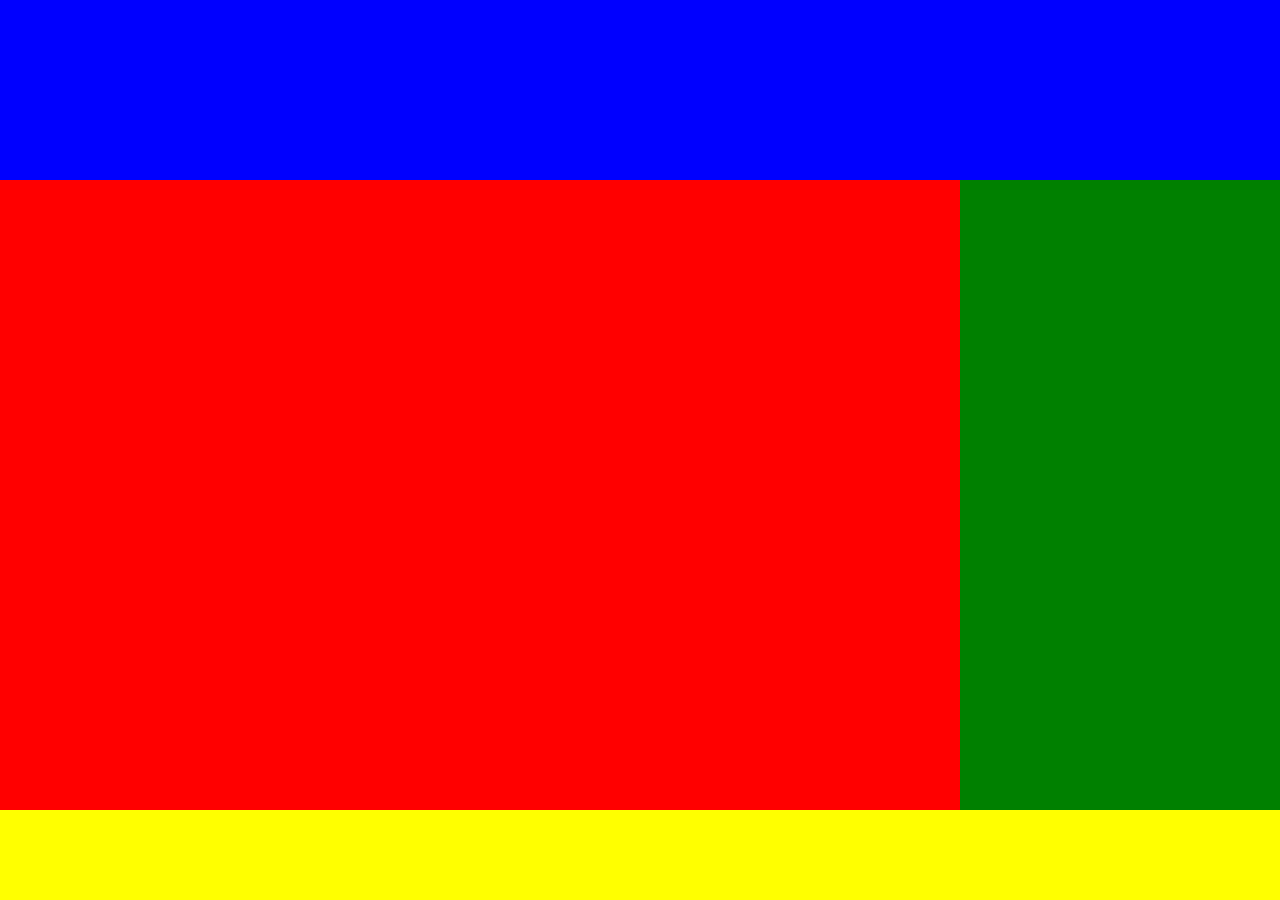
==== index.html @ 53b6549b "commit inicial" ====
<html>
	<head>
        <title>TecMundo - Descubra e aprenda tudo sobre tecnologia</title>
        <meta charset="utf-8">
        <link rel="stylesheet" type="text/css" href="estilo.css" media="screen" />
    </head>
    <body>
        <div class="container">
            <header></header>
            <main></main>
            <aside></aside>
            <footer></footer>
        </div>
    </body>
</html>
---- estilo.css ----
hmtl, body{
    margin: 0;
    padding: 0;
    box-sizing: border-box;
    background: #FFFFFF;
  }
  
  header{
    background: blue;
    grid-area: header;
  }
  
  main{
    background: red;
    grid-area: main;
  }
  
  aside{
    background: green;
    grid-area: aside;
  }
  
  footer{
    background: yellow;
    grid-area: footer;
  }
  
  .container{
    display: grid;
    grid-template-columns: 3fr 1fr;
    grid-template-rows: 20vh 70vh 10vh;
    grid-template-areas: "header header"
                         "main aside"
                         "footer footer" 
  }
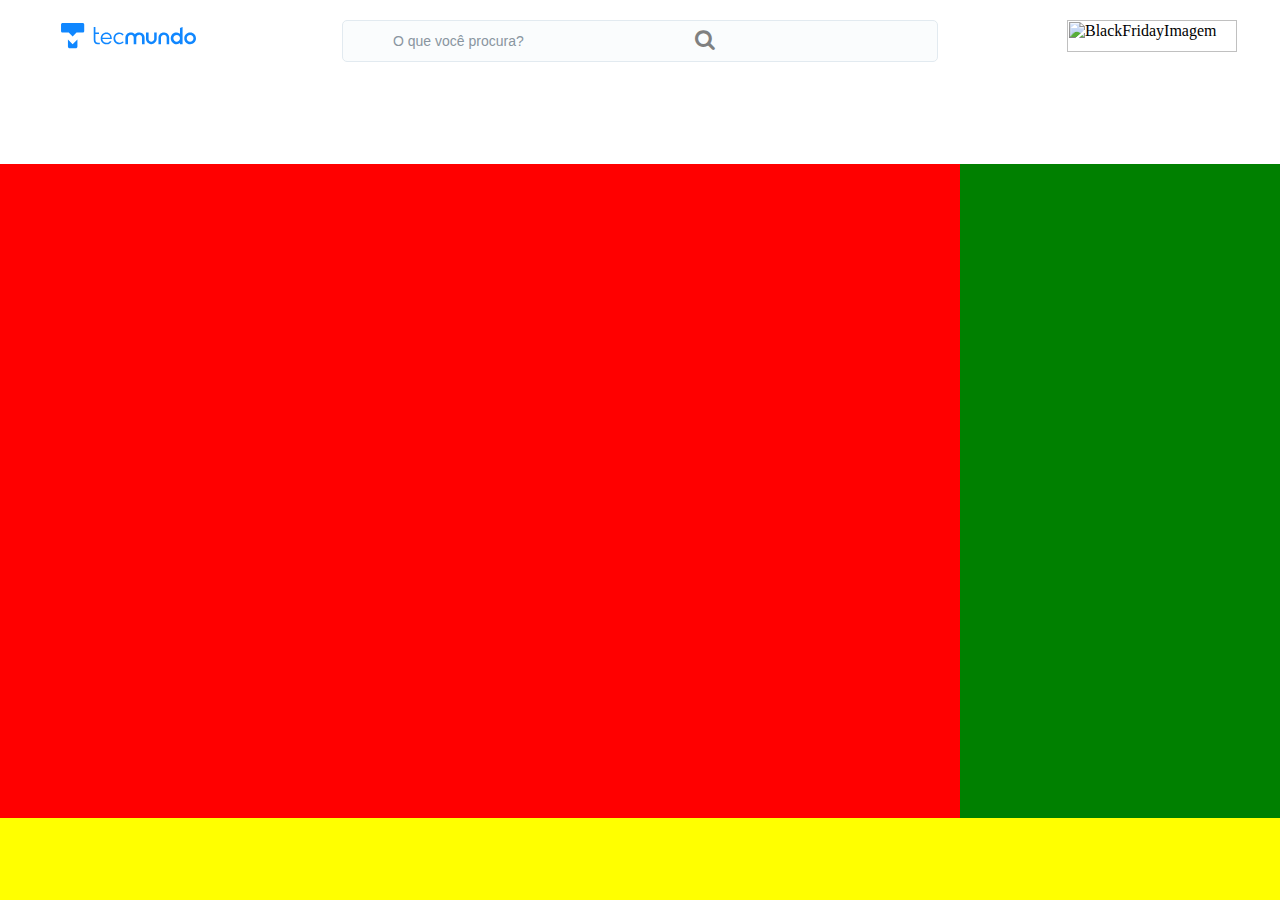
==== commit b7c6dcb2: "commit header" ====
--- a/index.html
+++ b/index.html
@@ -3,10 +3,35 @@
         <title>TecMundo - Descubra e aprenda tudo sobre tecnologia</title>
         <meta charset="utf-8">
         <link rel="stylesheet" type="text/css" href="estilo.css" media="screen" />
+        <link rel="stylesheet" href= "https://cdnjs.cloudflare.com/ajax/libs/font-awesome/4.7.0/css/font-awesome.min.css" /> 
     </head>
     <body>
         <div class="container">
-            <header></header>
+            <header class="containerHeader">
+                    <svg version="1.1" xmlns="http://www.w3.org/2000/svg" xmlns:xlink="http://www.w3.org/1999/xlink" x="0px" y="0px" viewBox="0 0 135 25.2" enable-background="new 0 0 135 25.2" width="135" height="25.2" xml:space="preserve" class="z--block" role="img" aria-label="TecMundo"><title>TecMundo</title><g><g fill="#1087FF"><path d="M119,5c0,0.7,0,5.8,0,5.8l-0.5-0.4c-1.2-0.8-2.6-1-4-0.8c-1.4,0.2-2.6,0.9-3.5,2c-1.6,2.1-1.7,5-0.2,7.2
+                        c0.7,1,1.7,1.7,2.8,2.1c0.6,0.2,1.2,0.3,1.8,0.3c1.1,0,2.2-0.3,3.1-0.9L119,20v1.2h2.6V4L119,5z M115.6,18.7c-0.3,0-0.7-0.1-1-0.2
+                        l-0.2-0.1l0,0c-0.5-0.2-0.9-0.5-1.2-0.9c-1.2-1.4-1.1-3.5,0.3-4.7s3.5-1.1,4.7,0.3s1.1,3.5-0.3,4.7
+                        C117.3,18.4,116.5,18.7,115.6,18.7L115.6,18.7z"></path><path d="M93.2,15.6c0.2,1.6-1,3-2.5,3.1c-1.6,0.2-3-1-3.1-2.5c0-0.2,0-0.4,0-0.6V9.5H85v6.1
+                        c-0.1,3,2.2,5.5,5.1,5.6s5.5-2.2,5.6-5.1c0-0.2,0-0.3,0-0.5V9.5h-2.5V15.6z"></path><path d="M129.1,9.5c-3.2,0-5.9,2.6-5.8,5.9c0,3.2,2.6,5.9,5.9,5.8c3.2,0,5.9-2.6,5.8-5.9c0,0,0,0,0,0
+                        c0-3.2-2.5-5.8-5.7-5.8C129.2,9.5,129.2,9.5,129.1,9.5z M129.1,18.7c-1.9,0-3.4-1.5-3.3-3.4c0-1.8,1.5-3.3,3.4-3.3
+                        s3.3,1.5,3.3,3.4C132.4,17.2,131,18.7,129.1,18.7z"></path><path d="M78,9.5c-1.6,0-3.1,0.6-4.1,1.8c-1-1.2-2.5-1.9-4.1-1.8c-2.9-0.1-5.3,2.2-5.4,5.1c0,0.2,0,0.3,0,0.5v6.1
+                        H67v-6.1c-0.2-1.6,0.9-3,2.5-3.2c1.6-0.2,3,0.9,3.2,2.5c0,0.2,0,0.5,0,0.7v6.1h2.6v-6.1c-0.2-1.6,0.9-3,2.5-3.2
+                        c1.6-0.2,3,0.9,3.2,2.5c0,0.2,0,0.5,0,0.7v6.1h2.6v-6.1c0.2-2.9-2-5.4-4.9-5.6C78.4,9.5,78.2,9.5,78,9.5z"></path><path d="M34.4,16.7V11H38V9.5h-3.6V4h-1.7v12.7c0,3,1.3,4.5,4,4.5h2.1v-1.5H37C35.2,19.7,34.4,18.8,34.4,16.7z"></path><path d="M45.5,9.5c-3.1-0.1-5.7,2.4-5.8,5.6c0,0.1,0,0.2,0,0.3c-0.1,3.1,2.3,5.8,5.5,5.9c0.1,0,0.2,0,0.3,0
+                        c2.2,0.2,4.2-1.1,5-3.1h-1.8c-0.7,1.1-1.9,1.7-3.2,1.6c-2.1,0.1-4-1.5-4.2-3.7h9.5c0-0.2,0-0.5,0-0.7C50.8,11.9,48.6,9.5,45.5,9.5
+                        z M41.3,14.7c0.2-2.1,1.9-3.7,4.1-3.7c2.1,0,3.8,1.6,3.8,3.7c0,0,0,0.1,0,0.1L41.3,14.7z"></path><path d="M58.3,19.7c-2.3,0-4.1-1.8-4.1-4.1c0-0.1,0-0.2,0-0.3c-0.1-2.2,1.6-4.2,3.8-4.3c0.1,0,0.2,0,0.3,0
+                        c1.2,0,2.3,0.5,3,1.4l1.4-0.7c-1-1.4-2.7-2.2-4.4-2.2c-3.1-0.1-5.7,2.4-5.8,5.6c0,0.1,0,0.2,0,0.3c-0.1,3.1,2.4,5.8,5.5,5.9
+                        c0.1,0,0.2,0,0.3,0c1.8,0.1,3.4-0.8,4.5-2.2l-1.4-0.7C60.6,19.2,59.5,19.7,58.3,19.7z"></path><path d="M102.9,9.5c-2.9-0.1-5.3,2.2-5.4,5.1c0,0.2,0,0.3,0,0.5v6.1h2.5v-6.1c-0.2-1.6,0.9-3,2.5-3.2
+                        c1.6-0.2,3,0.9,3.2,2.5c0,0.2,0,0.5,0,0.7v6.1h2.5v-6.1c0.2-2.9-2-5.4-4.9-5.6C103.2,9.5,103,9.5,102.9,9.5z"></path><path d="M6.9,16.4v7c0,1,0.8,1.8,1.8,1.8c0,0,0,0,0,0h5.9c1,0,1.8-0.8,1.8-1.8v-7l-4.8,4.8L6.9,16.4z"></path><path d="M21.6,0h-20C0.7,0,0,0.7,0,1.6v6.3c0,0.9,0.7,1.6,1.6,1.6c0,0,0,0,0,0h6.1l3.9,3.9l3.9-3.9h6.1
+                        c0.9,0,1.6-0.7,1.6-1.6c0,0,0,0,0,0V1.6C23.2,0.7,22.5,0,21.6,0C21.6,0,21.6,0,21.6,0z"></path></g></g>
+                    </svg>
+                    <div class="divInput">
+                        <i class="fa fa-search fa-lg iconePesquisa"></i>
+                        <input type="text" name="pesquisa" placeholder="O que você procura?" class="inputPesquisa" />
+                    </div>
+                    
+
+                    <img src="img/blackfriday.png" alt="BlackFridayImagem" class="blackFridayImagem" />
+            </header>
             <main></main>
             <aside></aside>
             <footer></footer>
--- a/estilo.css
+++ b/estilo.css
@@ -1,35 +1,96 @@
 hmtl, body{
-    margin: 0;
-    padding: 0;
-    box-sizing: border-box;
-    background: #FFFFFF;
-  }
+  margin: 0;
+  padding: 0;
+  box-sizing: border-box;
+  background: #FFFFFF;
+  width: 100%;
+  height: 100%;
+}
+
+.container{
+  display: grid;
+  width: 100vw;
+  height: 100vh;
+  grid-template-columns: 3fr 1fr;
+  grid-template-rows: 2fr 8fr 1fr;
+  grid-template-areas: "header header"
+                       "main aside"
+                       "footer footer" 
+}
   
-  header{
-    background: blue;
-    grid-area: header;
-  }
+header{
+  background: #FFFFFF;
+  display: grid;
+  width: 100%;
+  height: 100%;
+  grid-area: header;
+}
+
+.containerHeader{
+  display: grid;
+  width: 100%;
+  height: 100px;
+  grid-template-columns: 1fr 3fr 1fr;
+  grid-template-rows: 2fr 1fr;
+  justify-items: center;
+  align-items: center;
+}
+
+.divInput i{
+  position: absolute;
+}
+
+.divInput{
+  width: 100%; 
+  margin-bottom: 10px;
+  display: grid;
+  grid-template-columns: 1fr;
+  grid-template-rows: 1fr;
+  justify-items: center;
+}
+
+.iconePesquisa{
+  color: #7F8080;
+  padding-left: 130px;
+  padding-top: 32px;
+  min-width: 10px;
+}
+
+.inputPesquisa{
+  width: 596px;
+  height: 42px;
+  padding-left: 50px;
+  margin-top: 20px;
+  border-style: solid;
+  border-radius: 5px;
+  font-size: 14px;
+  color: #575757;
+  background-color: #FAFCFD;
+  border-color: #E2EAF0;
+  border-width: thin;
+}
+
+::placeholder {
+  color: #8995a0;
+}
+
+.blackFridayImagem{
+  width: 170px;
+  height: 32px;
+}
+
+main{
+  background: red;
+  grid-area: main;
+}
   
-  main{
-    background: red;
-    grid-area: main;
-  }
+aside{
+  background: green;
+  grid-area: aside;
+}
   
-  aside{
-    background: green;
-    grid-area: aside;
-  }
+footer{
+  background: yellow;
+  grid-area: footer;
+}
   
-  footer{
-    background: yellow;
-    grid-area: footer;
-  }
-  
-  .container{
-    display: grid;
-    grid-template-columns: 3fr 1fr;
-    grid-template-rows: 20vh 70vh 10vh;
-    grid-template-areas: "header header"
-                         "main aside"
-                         "footer footer" 
-  }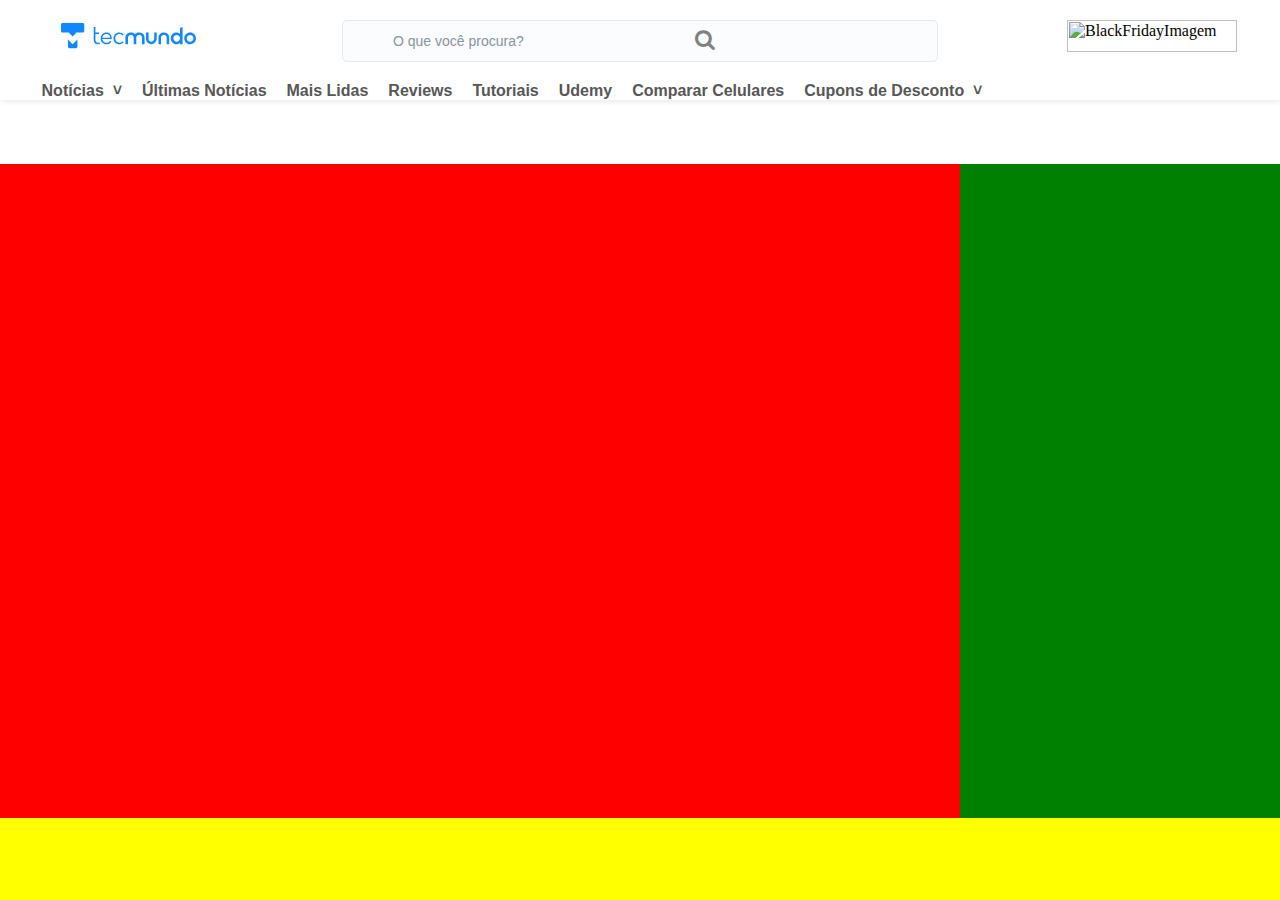
==== commit fd87f697: "Commit com os prints de tela" ====
--- a/index.html
+++ b/index.html
@@ -24,13 +24,26 @@
                         c1.6-0.2,3,0.9,3.2,2.5c0,0.2,0,0.5,0,0.7v6.1h2.5v-6.1c0.2-2.9-2-5.4-4.9-5.6C103.2,9.5,103,9.5,102.9,9.5z"></path><path d="M6.9,16.4v7c0,1,0.8,1.8,1.8,1.8c0,0,0,0,0,0h5.9c1,0,1.8-0.8,1.8-1.8v-7l-4.8,4.8L6.9,16.4z"></path><path d="M21.6,0h-20C0.7,0,0,0.7,0,1.6v6.3c0,0.9,0.7,1.6,1.6,1.6c0,0,0,0,0,0h6.1l3.9,3.9l3.9-3.9h6.1
                         c0.9,0,1.6-0.7,1.6-1.6c0,0,0,0,0,0V1.6C23.2,0.7,22.5,0,21.6,0C21.6,0,21.6,0,21.6,0z"></path></g></g>
                     </svg>
+                    
                     <div class="divInput">
                         <i class="fa fa-search fa-lg iconePesquisa"></i>
                         <input type="text" name="pesquisa" placeholder="O que você procura?" class="inputPesquisa" />
                     </div>
                     
+                    <img src="img/blackfriday.png" alt="BlackFridayImagem" class="blackFridayImagem" />
 
-                    <img src="img/blackfriday.png" alt="BlackFridayImagem" class="blackFridayImagem" />
+                    <div class="menu">
+                            <ul>
+                                    <li>Notícias  ˅</li>
+                                    <li>Últimas Notícias</li>
+                                    <li>Mais Lidas</li>
+                                    <li>Reviews</li>
+                                    <li>Tutoriais</li>
+                                    <li>Udemy</li>
+                                    <li>Comparar Celulares</li>
+                                    <li>Cupons de Desconto  ˅</li>
+                                </ul>
+                    </div>
             </header>
             <main></main>
             <aside></aside>
--- a/estilo.css
+++ b/estilo.css
@@ -32,8 +32,10 @@
   height: 100px;
   grid-template-columns: 1fr 3fr 1fr;
   grid-template-rows: 2fr 1fr;
+
   justify-items: center;
   align-items: center;
+  box-shadow: 1px 2px 5px #EBEBEB;
 }
 
 .divInput i{
@@ -79,6 +81,37 @@
   height: 32px;
 }
 
+.menu{
+  grid-column-start: 1;
+  grid-column-end: 3;
+}
+
+ul {
+  list-style-type: none;
+  margin: 0;
+  padding: 0;
+  overflow: hidden;
+}
+
+li {
+  float: left;
+  padding: 10px;
+  font-family: Arial;
+  font-weight: bold;
+  color: #575757;
+}
+
+li a {
+  display: block;
+  color: white;
+  text-align: center;
+  text-decoration: none;
+}
+
+li a:hover {
+  background-color: #111111;
+}
+
 main{
   background: red;
   grid-area: main;
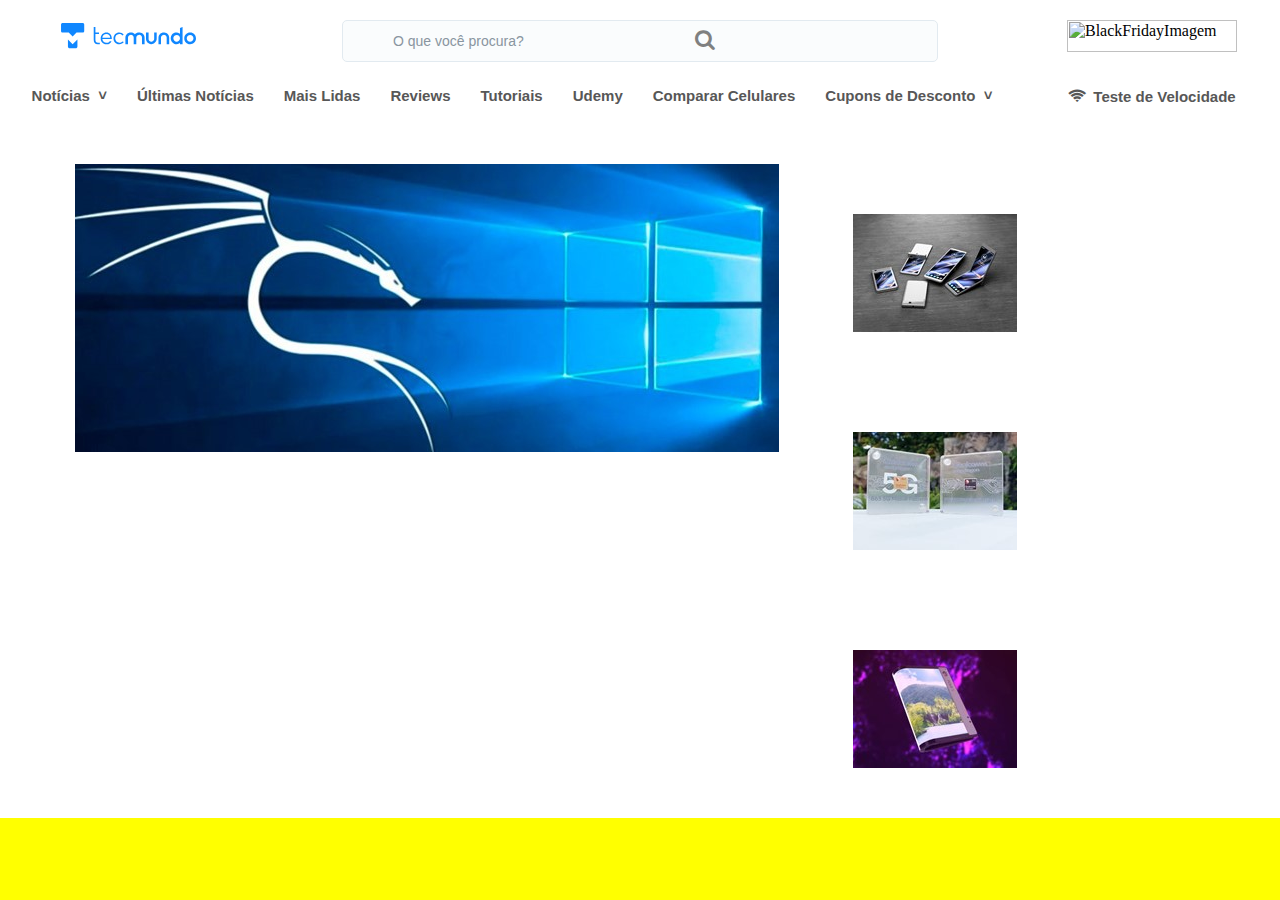
==== commit fefe86e9: "Commit final do dia 5-12-2019" ====
--- a/index.html
+++ b/index.html
@@ -1,14 +1,17 @@
 <html>
-	<head>
-        <title>TecMundo - Descubra e aprenda tudo sobre tecnologia</title>
-        <meta charset="utf-8">
-        <link rel="stylesheet" type="text/css" href="estilo.css" media="screen" />
-        <link rel="stylesheet" href= "https://cdnjs.cloudflare.com/ajax/libs/font-awesome/4.7.0/css/font-awesome.min.css" /> 
-    </head>
-    <body>
-        <div class="container">
-            <header class="containerHeader">
-                    <svg version="1.1" xmlns="http://www.w3.org/2000/svg" xmlns:xlink="http://www.w3.org/1999/xlink" x="0px" y="0px" viewBox="0 0 135 25.2" enable-background="new 0 0 135 25.2" width="135" height="25.2" xml:space="preserve" class="z--block" role="img" aria-label="TecMundo"><title>TecMundo</title><g><g fill="#1087FF"><path d="M119,5c0,0.7,0,5.8,0,5.8l-0.5-0.4c-1.2-0.8-2.6-1-4-0.8c-1.4,0.2-2.6,0.9-3.5,2c-1.6,2.1-1.7,5-0.2,7.2
+
+<head>
+    <title>TecMundo - Descubra e aprenda tudo sobre tecnologia</title>
+    <meta charset="utf-8">
+    <link rel="stylesheet" type="text/css" href="estilo.css" media="screen" />
+    <link rel="stylesheet" href="https://cdnjs.cloudflare.com/ajax/libs/font-awesome/4.7.0/css/font-awesome.min.css" />
+</head>
+
+<body>
+    <div class="container">
+        <header class="containerHeader">
+            <a href="index.html">
+                <svg version="1.1" xmlns="http://www.w3.org/2000/svg" xmlns:xlink="http://www.w3.org/1999/xlink" x="0px" y="0px" viewBox="0 0 135 25.2" enable-background="new 0 0 135 25.2" width="135" height="25.2" xml:space="preserve" class="z--block" role="img" aria-label="TecMundo"><title>TecMundo</title><g><g fill="#1087FF"><path d="M119,5c0,0.7,0,5.8,0,5.8l-0.5-0.4c-1.2-0.8-2.6-1-4-0.8c-1.4,0.2-2.6,0.9-3.5,2c-1.6,2.1-1.7,5-0.2,7.2
                         c0.7,1,1.7,1.7,2.8,2.1c0.6,0.2,1.2,0.3,1.8,0.3c1.1,0,2.2-0.3,3.1-0.9L119,20v1.2h2.6V4L119,5z M115.6,18.7c-0.3,0-0.7-0.1-1-0.2
                         l-0.2-0.1l0,0c-0.5-0.2-0.9-0.5-1.2-0.9c-1.2-1.4-1.1-3.5,0.3-4.7s3.5-1.1,4.7,0.3s1.1,3.5-0.3,4.7
                         C117.3,18.4,116.5,18.7,115.6,18.7L115.6,18.7z"></path><path d="M93.2,15.6c0.2,1.6-1,3-2.5,3.1c-1.6,0.2-3-1-3.1-2.5c0-0.2,0-0.4,0-0.6V9.5H85v6.1
@@ -23,31 +26,47 @@
                         c0.1,0,0.2,0,0.3,0c1.8,0.1,3.4-0.8,4.5-2.2l-1.4-0.7C60.6,19.2,59.5,19.7,58.3,19.7z"></path><path d="M102.9,9.5c-2.9-0.1-5.3,2.2-5.4,5.1c0,0.2,0,0.3,0,0.5v6.1h2.5v-6.1c-0.2-1.6,0.9-3,2.5-3.2
                         c1.6-0.2,3,0.9,3.2,2.5c0,0.2,0,0.5,0,0.7v6.1h2.5v-6.1c0.2-2.9-2-5.4-4.9-5.6C103.2,9.5,103,9.5,102.9,9.5z"></path><path d="M6.9,16.4v7c0,1,0.8,1.8,1.8,1.8c0,0,0,0,0,0h5.9c1,0,1.8-0.8,1.8-1.8v-7l-4.8,4.8L6.9,16.4z"></path><path d="M21.6,0h-20C0.7,0,0,0.7,0,1.6v6.3c0,0.9,0.7,1.6,1.6,1.6c0,0,0,0,0,0h6.1l3.9,3.9l3.9-3.9h6.1
                         c0.9,0,1.6-0.7,1.6-1.6c0,0,0,0,0,0V1.6C23.2,0.7,22.5,0,21.6,0C21.6,0,21.6,0,21.6,0z"></path></g></g>
-                    </svg>
-                    
-                    <div class="divInput">
-                        <i class="fa fa-search fa-lg iconePesquisa"></i>
-                        <input type="text" name="pesquisa" placeholder="O que você procura?" class="inputPesquisa" />
-                    </div>
-                    
-                    <img src="img/blackfriday.png" alt="BlackFridayImagem" class="blackFridayImagem" />
+                        </svg>
+            </a>
 
-                    <div class="menu">
-                            <ul>
-                                    <li>Notícias  ˅</li>
-                                    <li>Últimas Notícias</li>
-                                    <li>Mais Lidas</li>
-                                    <li>Reviews</li>
-                                    <li>Tutoriais</li>
-                                    <li>Udemy</li>
-                                    <li>Comparar Celulares</li>
-                                    <li>Cupons de Desconto  ˅</li>
-                                </ul>
-                    </div>
-            </header>
-            <main></main>
-            <aside></aside>
-            <footer></footer>
-        </div>
-    </body>
+            <div class="divInput">
+                <i class="fa fa-search fa-lg iconePesquisa"></i>
+                <input type="text" name="pesquisa" placeholder="O que você procura?" class="inputPesquisa" />
+            </div>
+
+            <img src="img/blackfriday.png" alt="BlackFridayImagem" class="blackFridayImagem" />
+
+            <div class="menu">
+                <ul>
+                    <li><a href="">Notícias  ˅</a></li>
+                    <li><a href="https://www.tecmundo.com.br/novidades">Últimas Notícias</a></li>
+                    <li><a href="https://www.tecmundo.com.br/mais-lidas">Mais Lidas</a></li>
+                    <li><a href="https://www.tecmundo.com.br/review">Reviews</a></li>
+                    <li><a href="https://www.tecmundo.com.br/tutorial">Tutoriais</a></li>
+                    <li><a href="https://www.tecmundo.com.br/udemy">Udemy</a></li>
+                    <li><a href="https://comparador.tecmundo.com.br/">Comparar Celulares</a></li>
+                    <li><a href="">Cupons de Desconto  ˅</a></li>
+                </ul>
+            </div>
+
+            <a href="https://www.tecmundo.com.br/teste-de-velocidade.htm"><i class="fa fa-wifi fa-sm iconeWifi"><span class="fonteTeste">Teste de Velocidade</span></i></a>
+        </header>
+        <main class="main">
+            <div class="noticiaDestaqueMaior">
+                <img src="img/noticiadestaquemaior.jpg" class="imagemNoticiaDestaqueMaior" />
+            </div>
+            <div class="noticiaDestaque1">
+                <img src="img/noticiadestaque1.jpg" class="imagemNoticiaDestaque1" />
+            </div>
+            <div class="noticiaDestaque2">
+                <img src="img/noticiadestaque2.jpg" class="imagemNoticiaDestaque2" />
+            </div>
+            <div class="noticiaDestaque3">
+                <img src="img/noticiadestaque3.jpg" class="imagemNoticiaDestaque3" />
+            </div>
+        </main>
+        <footer></footer>
+    </div>
+</body>
+
 </html>--- a/estilo.css
+++ b/estilo.css
@@ -1,129 +1,209 @@
-hmtl, body{
-  margin: 0;
-  padding: 0;
-  box-sizing: border-box;
-  background: #FFFFFF;
-  width: 100%;
-  height: 100%;
-}
-
-.container{
-  display: grid;
-  width: 100vw;
-  height: 100vh;
-  grid-template-columns: 3fr 1fr;
-  grid-template-rows: 2fr 8fr 1fr;
-  grid-template-areas: "header header"
-                       "main aside"
-                       "footer footer" 
-}
-  
-header{
-  background: #FFFFFF;
-  display: grid;
-  width: 100%;
-  height: 100%;
-  grid-area: header;
-}
-
-.containerHeader{
-  display: grid;
-  width: 100%;
-  height: 100px;
-  grid-template-columns: 1fr 3fr 1fr;
-  grid-template-rows: 2fr 1fr;
-
-  justify-items: center;
-  align-items: center;
-  box-shadow: 1px 2px 5px #EBEBEB;
-}
-
-.divInput i{
-  position: absolute;
-}
-
-.divInput{
-  width: 100%; 
-  margin-bottom: 10px;
-  display: grid;
-  grid-template-columns: 1fr;
-  grid-template-rows: 1fr;
-  justify-items: center;
-}
-
-.iconePesquisa{
-  color: #7F8080;
-  padding-left: 130px;
-  padding-top: 32px;
-  min-width: 10px;
-}
-
-.inputPesquisa{
-  width: 596px;
-  height: 42px;
-  padding-left: 50px;
-  margin-top: 20px;
-  border-style: solid;
-  border-radius: 5px;
-  font-size: 14px;
-  color: #575757;
-  background-color: #FAFCFD;
-  border-color: #E2EAF0;
-  border-width: thin;
+hmtl,
+body {
+    margin: 0;
+    padding: 0;
+    box-sizing: border-box;
+    background: #FFFFFF;
+    width: 100%;
+    height: 100%;
+}
+
+.container {
+    display: grid;
+    width: 100vw;
+    height: 100vh;
+    grid-template-columns: 3fr 1fr;
+    grid-template-rows: 2fr 8fr 1fr;
+    grid-template-areas: "header header" "main main" "footer footer"
+}
+
+header {
+    background: #FFFFFF;
+    display: grid;
+    width: 100%;
+    height: 100%;
+    grid-area: header;
+}
+
+.containerHeader {
+    display: grid;
+    width: 100%;
+    height: 100px;
+    grid-template-columns: 1fr 3fr 1fr;
+    grid-template-rows: 2fr 1fr;
+    justify-items: center;
+    align-items: center;
+}
+
+.divInput i {
+    position: absolute;
+}
+
+.divInput {
+    width: 100%;
+    margin-bottom: 10px;
+    display: grid;
+    grid-template-columns: 1fr;
+    grid-template-rows: 1fr;
+    justify-items: center;
+}
+
+.iconePesquisa {
+    color: #7F8080;
+    padding-left: 130px;
+    padding-top: 32px;
+    min-width: 10px;
+}
+
+.inputPesquisa {
+    width: 596px;
+    height: 42px;
+    padding-left: 50px;
+    margin-top: 20px;
+    border-style: solid;
+    border-radius: 5px;
+    font-size: 14px;
+    color: #575757;
+    background-color: #FAFCFD;
+    border-color: #E2EAF0;
+    border-width: thin;
 }
 
 ::placeholder {
-  color: #8995a0;
-}
-
-.blackFridayImagem{
-  width: 170px;
-  height: 32px;
-}
-
-.menu{
-  grid-column-start: 1;
-  grid-column-end: 3;
+    color: #8995a0;
+}
+
+.blackFridayImagem {
+    width: 170px;
+    height: 32px;
+}
+
+.menu {
+    grid-column-start: 1;
+    grid-column-end: 3;
 }
 
 ul {
-  list-style-type: none;
-  margin: 0;
-  padding: 0;
-  overflow: hidden;
+    list-style-type: none;
+    margin: 0;
+    padding: 0;
+    overflow: hidden;
 }
 
 li {
-  float: left;
-  padding: 10px;
-  font-family: Arial;
-  font-weight: bold;
-  color: #575757;
+    float: left;
+    padding: 15px;
+    font-size: 15px;
+    font-family: Arial;
+    font-weight: bold;
+    text-decoration: none;
+    color: #575757;
 }
 
 li a {
-  display: block;
-  color: white;
-  text-align: center;
-  text-decoration: none;
+    float: left;
+    font-size: 15px;
+    font-family: Arial;
+    font-weight: bold;
+    text-decoration: none;
+    color: #575757;
 }
 
 li a:hover {
-  background-color: #111111;
-}
-
-main{
-  background: red;
-  grid-area: main;
-}
-  
-aside{
-  background: green;
-  grid-area: aside;
-}
-  
-footer{
-  background: yellow;
-  grid-area: footer;
-}
-  
+    color: #47A2FF;
+}
+
+.iconeWifi {
+    color: #575757;
+}
+
+.iconeWifi:hover {
+    color: #47A2FF;
+}
+
+.fonteTeste {
+    color: #575757;
+    font-family: Arial;
+    font-size: 15px;
+    font-weight: bold;
+    padding-left: 7px;
+}
+
+.fonteTeste:hover {
+    color: #47A2FF;
+}
+
+.main {
+    display: grid;
+    width: 100%;
+    height: 100%;
+    grid-template-columns: 2fr 1fr;
+    grid-template-rows: 1fr 1fr 1fr;
+}
+
+main {
+    background: #FFFFFF;
+    grid-area: main;
+}
+
+.noticiaDestaqueMaior {
+    display: grid;
+    grid-row: 1/4;
+    grid-column-start: 1/3;
+    background: #FFFFFF;
+    justify-items: center;
+}
+
+.imagemNoticiaDestaqueMaior {
+    width: 704px;
+    height: 288px;
+}
+
+.noticiaDestaque1 {
+    display: grid;
+    grid-row: 1/2;
+    grid-column-start: 3/4;
+    background: #FFFFFF;
+    align-items: center;
+}
+
+.imagemNoticiaDestaque1 {
+    width: 164px;
+    height: 118px;
+}
+
+.noticiaDestaque2 {
+    display: grid;
+    grid-row: 2/3;
+    grid-column-start: 3/4;
+    background: #FFFFFF;
+    align-items: center;
+}
+
+.imagemNoticiaDestaque2 {
+    width: 164px;
+    height: 118px;
+}
+
+.noticiaDestaque3 {
+    display: grid;
+    grid-row: 3/4;
+    grid-column-start: 3/4;
+    background: #FFFFFF;
+    align-items: center;
+}
+
+.imagemNoticiaDestaque3 {
+    width: 164px;
+    height: 118px;
+}
+
+aside {
+    background: green;
+    grid-area: aside;
+}
+
+footer {
+    background: yellow;
+    grid-area: footer;
+}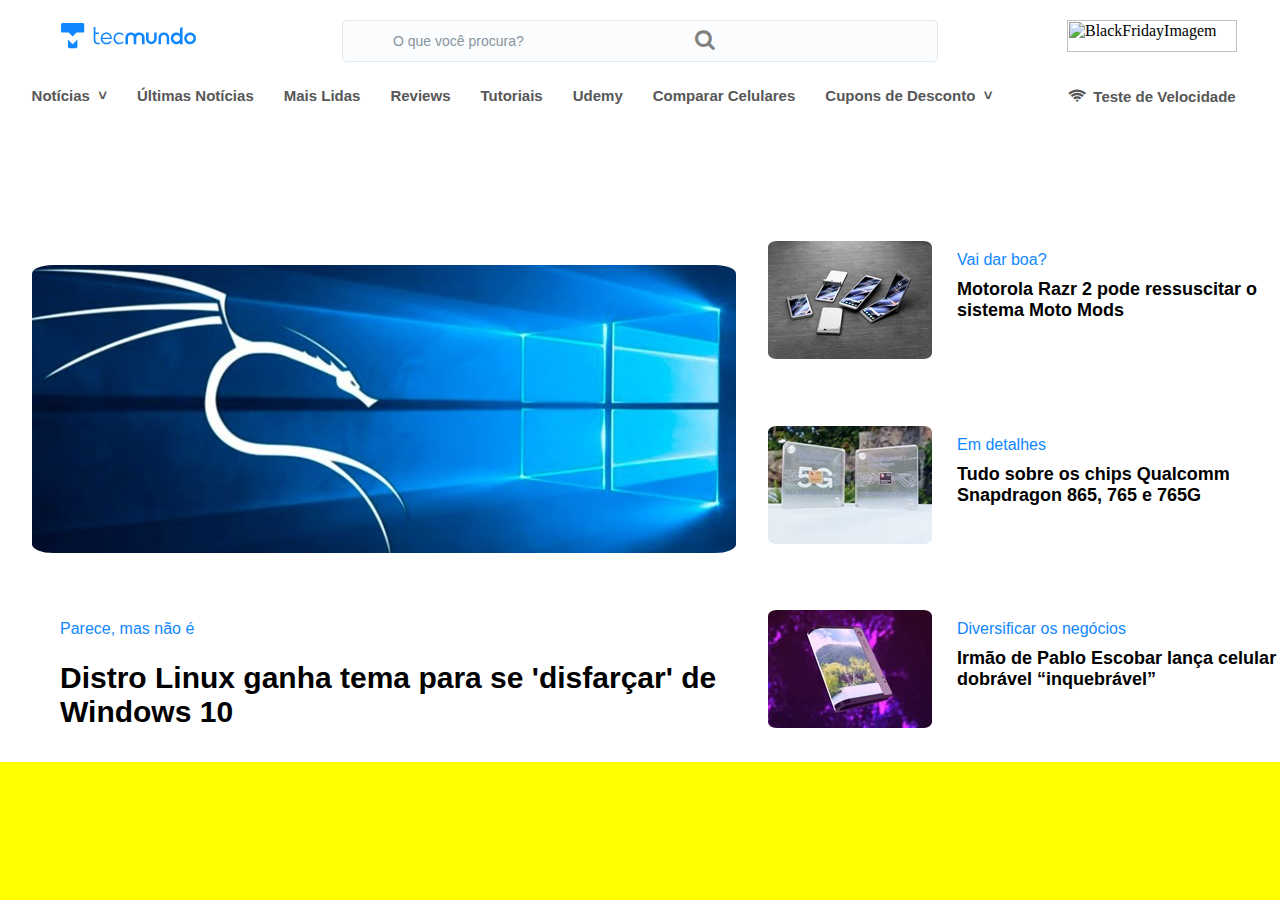
==== commit 6b0351ef: "Header e Main prontos" ====
--- a/index.html
+++ b/index.html
@@ -53,16 +53,24 @@
         </header>
         <main class="main">
             <div class="noticiaDestaqueMaior">
-                <img src="img/noticiadestaquemaior.jpg" class="imagemNoticiaDestaqueMaior" />
+                <div class="divImagemNoticiaDestaqueMaior"><img src="img/noticiadestaquemaior.jpg" class="imagemNoticiaDestaqueMaior" /></div>
+                <span class="subtituloNoticiaMaior">Parece, mas não é</span>
+                <span class="tituloNoticiaMaior">Distro Linux ganha tema para se 'disfarçar' de Windows 10</span>
             </div>
             <div class="noticiaDestaque1">
-                <img src="img/noticiadestaque1.jpg" class="imagemNoticiaDestaque1" />
+                <img src="img/noticiadestaque1.jpg" class="imagemNoticiaDestaque" />
+                <span class="subtituloNoticiaDestaque">Vai dar boa?</span>
+                <span class="tituloNoticiaDestaque">Motorola Razr 2 pode ressuscitar o sistema Moto Mods</span>
             </div>
             <div class="noticiaDestaque2">
-                <img src="img/noticiadestaque2.jpg" class="imagemNoticiaDestaque2" />
+                <img src="img/noticiadestaque2.jpg" class="imagemNoticiaDestaque" />
+                <span class="subtituloNoticiaDestaque">Em detalhes</span>
+                <span class="tituloNoticiaDestaque">Tudo sobre os chips Qualcomm Snapdragon 865, 765 e 765G</span>
             </div>
             <div class="noticiaDestaque3">
-                <img src="img/noticiadestaque3.jpg" class="imagemNoticiaDestaque3" />
+                <img src="img/noticiadestaque3.jpg" class="imagemNoticiaDestaque" />
+                <span class="subtituloNoticiaDestaque">Diversificar os negócios</span>
+                <span class="tituloNoticiaDestaque">Irmão de Pablo Escobar lança celular dobrável “inquebrável”</span>
             </div>
         </main>
         <footer></footer>
--- a/estilo.css
+++ b/estilo.css
@@ -13,8 +13,8 @@
     width: 100vw;
     height: 100vh;
     grid-template-columns: 3fr 1fr;
-    grid-template-rows: 2fr 8fr 1fr;
-    grid-template-areas: "header header" "main main" "footer footer"
+    grid-template-rows: 3fr 8fr 2fr;
+    grid-template-areas: "header header" "main main" "footer footer";
 }
 
 header {
@@ -137,8 +137,8 @@
     display: grid;
     width: 100%;
     height: 100%;
-    grid-template-columns: 2fr 1fr;
-    grid-template-rows: 1fr 1fr 1fr;
+    grid-template-columns: 3fr 2fr;
+    grid-template-rows: 2fr 2fr 2fr;
 }
 
 main {
@@ -151,12 +151,36 @@
     grid-row: 1/4;
     grid-column-start: 1/3;
     background: #FFFFFF;
+    grid-template-rows: 8fr 1fr 2fr;
+}
+
+.divImagemNoticiaDestaqueMaior {
+    display: grid;
+    grid-row: 1/2;
+    align-items: center;
     justify-items: center;
+    background: #FFFFFF;
 }
 
 .imagemNoticiaDestaqueMaior {
     width: 704px;
     height: 288px;
+    border-radius: 3%;
+}
+
+.subtituloNoticiaMaior {
+    font-family: Arial;
+    color: #1087FF;
+    font-weight: lighter;
+    padding-left: 60px;
+    padding-top: 10px;
+}
+
+.tituloNoticiaMaior {
+    font-family: Arial;
+    font-size: 30px;
+    padding-left: 60px;
+    font-weight: bold;
 }
 
 .noticiaDestaque1 {
@@ -165,11 +189,33 @@
     grid-column-start: 3/4;
     background: #FFFFFF;
     align-items: center;
-}
-
-.imagemNoticiaDestaque1 {
+    grid-template-columns: 1fr 3fr;
+    grid-template-rows: 1fr 2fr;
+    column-gap: 25px;
+}
+
+.imagemNoticiaDestaque {
     width: 164px;
     height: 118px;
+    border-radius: 5%;
+    grid-row: 1/3;
+}
+
+.subtituloNoticiaDestaque {
+    display: grid;
+    font-family: Arial;
+    align-self: end;
+    color: #1087FF;
+    font-weight: lighter;
+}
+
+.tituloNoticiaDestaque {
+    display: grid;
+    font-family: Arial;
+    font-weight: bold;
+    font-size: 18px;
+    align-self: start;
+    padding-top: 10px;
 }
 
 .noticiaDestaque2 {
@@ -178,11 +224,9 @@
     grid-column-start: 3/4;
     background: #FFFFFF;
     align-items: center;
-}
-
-.imagemNoticiaDestaque2 {
-    width: 164px;
-    height: 118px;
+    grid-template-columns: 1fr 3fr;
+    grid-template-rows: 1fr 2fr;
+    column-gap: 25px;
 }
 
 .noticiaDestaque3 {
@@ -191,16 +235,9 @@
     grid-column-start: 3/4;
     background: #FFFFFF;
     align-items: center;
-}
-
-.imagemNoticiaDestaque3 {
-    width: 164px;
-    height: 118px;
-}
-
-aside {
-    background: green;
-    grid-area: aside;
+    grid-template-columns: 1fr 3fr;
+    grid-template-rows: 1fr 2fr;
+    column-gap: 25px;
 }
 
 footer {
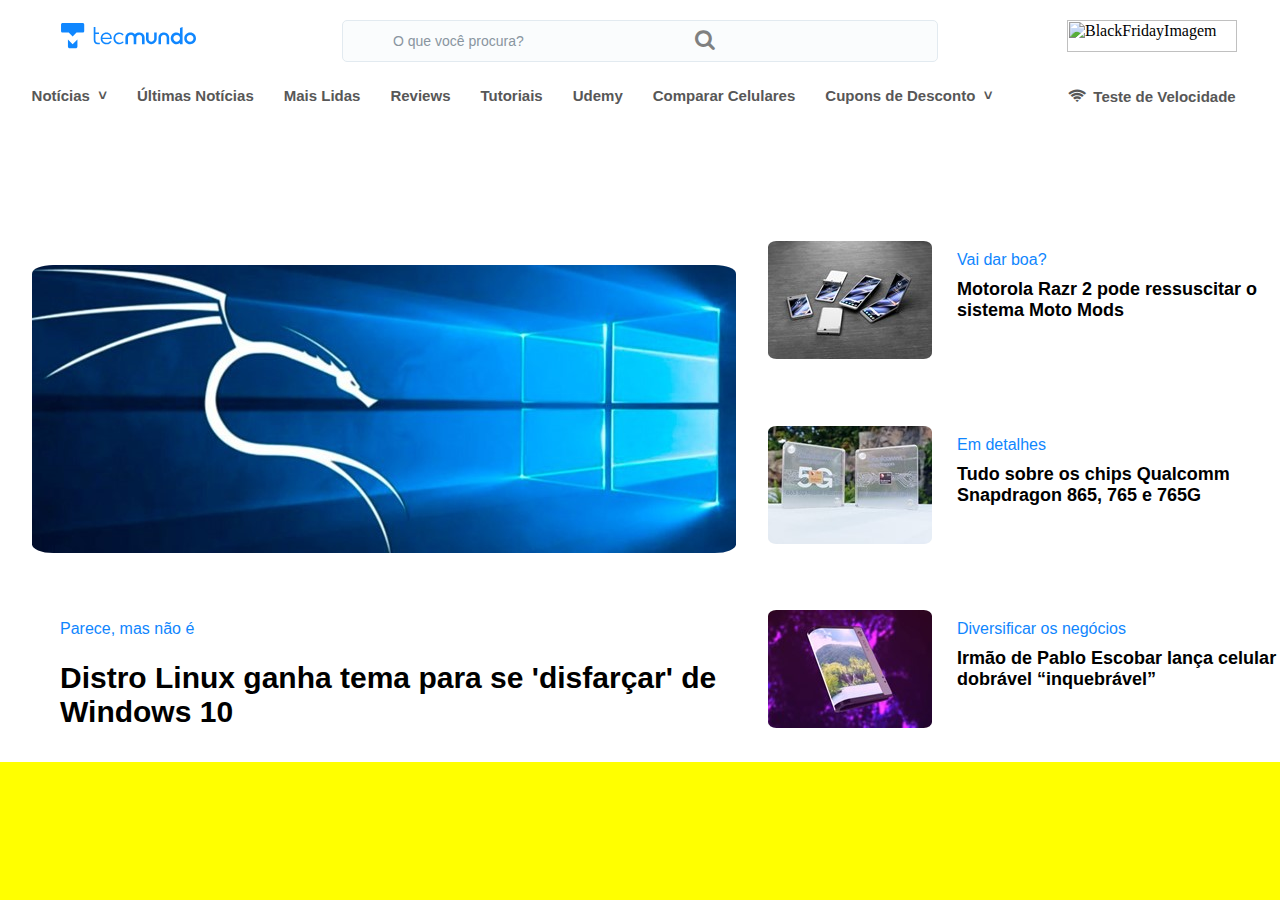
==== commit 3b84b7ed: "Main com hovers" ====
--- a/index.html
+++ b/index.html
@@ -55,22 +55,22 @@
             <div class="noticiaDestaqueMaior">
                 <div class="divImagemNoticiaDestaqueMaior"><img src="img/noticiadestaquemaior.jpg" class="imagemNoticiaDestaqueMaior" /></div>
                 <span class="subtituloNoticiaMaior">Parece, mas não é</span>
-                <span class="tituloNoticiaMaior">Distro Linux ganha tema para se 'disfarçar' de Windows 10</span>
+                <span class="tituloNoticiaMaior"><a href="https://www.tecmundo.com.br/software/148329-distro-linux-ganha-tema-disfarcar-windows-10.htm">Distro Linux ganha tema para se 'disfarçar' de Windows 10</a></span>
             </div>
             <div class="noticiaDestaque1">
-                <img src="img/noticiadestaque1.jpg" class="imagemNoticiaDestaque" />
+                <img src="img/noticiadestaque1.jpg" class="imagemNoticiaDestaque" href="https://www.tecmundo.com.br/dispositivos-moveis/148301-motorola-razr-2-ressuscitar-sistema-moto-mods.htm" />
                 <span class="subtituloNoticiaDestaque">Vai dar boa?</span>
-                <span class="tituloNoticiaDestaque">Motorola Razr 2 pode ressuscitar o sistema Moto Mods</span>
+                <span class="tituloNoticiaDestaque"><a href="https://www.tecmundo.com.br/dispositivos-moveis/148301-motorola-razr-2-ressuscitar-sistema-moto-mods.htm">Motorola Razr 2 pode ressuscitar o sistema Moto Mods</a></span>
             </div>
             <div class="noticiaDestaque2">
                 <img src="img/noticiadestaque2.jpg" class="imagemNoticiaDestaque" />
                 <span class="subtituloNoticiaDestaque">Em detalhes</span>
-                <span class="tituloNoticiaDestaque">Tudo sobre os chips Qualcomm Snapdragon 865, 765 e 765G</span>
+                <span class="tituloNoticiaDestaque"><a href="https://www.tecmundo.com.br/dispositivos-moveis/148344-tudo-chips-qualcomm-snapdragon-865-765-765g.htm">Tudo sobre os chips Qualcomm Snapdragon 865, 765 e 765G</a></span>
             </div>
             <div class="noticiaDestaque3">
                 <img src="img/noticiadestaque3.jpg" class="imagemNoticiaDestaque" />
                 <span class="subtituloNoticiaDestaque">Diversificar os negócios</span>
-                <span class="tituloNoticiaDestaque">Irmão de Pablo Escobar lança celular dobrável “inquebrável”</span>
+                <span class="tituloNoticiaDestaque"><a href="https://www.tecmundo.com.br/dispositivos-moveis/148330-irmao-pablo-escobar-lanca-celular-dobravel-inquebravel.htm">Irmão de Pablo Escobar lança celular dobrável “inquebrável”</a></span>
             </div>
         </main>
         <footer></footer>
--- a/estilo.css
+++ b/estilo.css
@@ -170,7 +170,7 @@
 
 .subtituloNoticiaMaior {
     font-family: Arial;
-    color: #1087FF;
+    color: #1086FE;
     font-weight: lighter;
     padding-left: 60px;
     padding-top: 10px;
@@ -181,6 +181,18 @@
     font-size: 30px;
     padding-left: 60px;
     font-weight: bold;
+}
+
+.tituloNoticiaMaior a {
+    font-family: Arial;
+    font-weight: bold;
+    font-size: 30px;
+    text-decoration: none;
+    color: black;
+}
+
+.tituloNoticiaMaior a:hover {
+    color: #1087FF;
 }
 
 .noticiaDestaque1 {
@@ -205,7 +217,7 @@
     display: grid;
     font-family: Arial;
     align-self: end;
-    color: #1087FF;
+    color: #1086FE;
     font-weight: lighter;
 }
 
@@ -216,6 +228,18 @@
     font-size: 18px;
     align-self: start;
     padding-top: 10px;
+}
+
+.tituloNoticiaDestaque a {
+    font-family: Arial;
+    font-weight: bold;
+    font-size: 18px;
+    text-decoration: none;
+    color: black;
+}
+
+.tituloNoticiaDestaque a:hover {
+    color: #1087FF;
 }
 
 .noticiaDestaque2 {
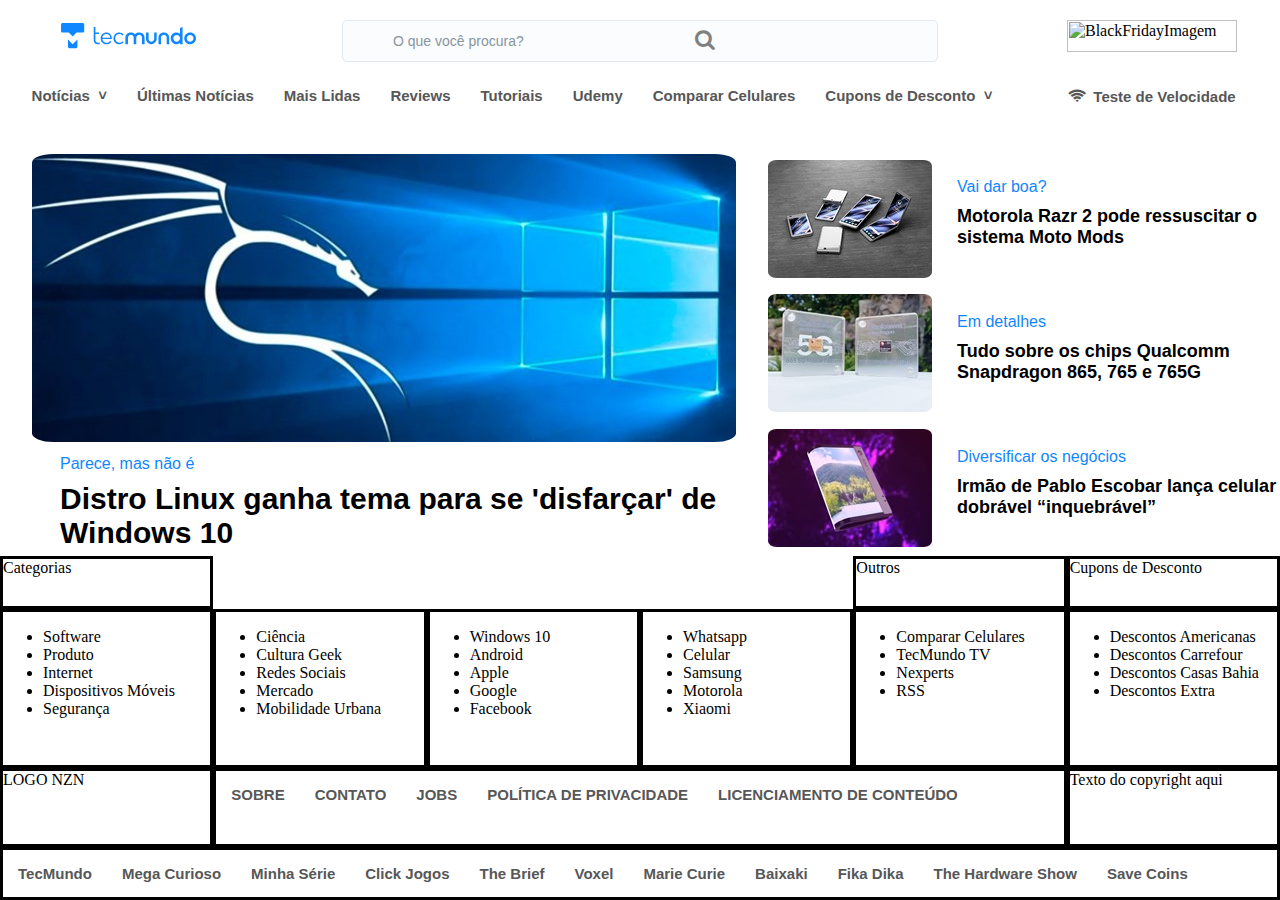
==== commit b3c4f15e: "Commit final do dia 6-12-2019" ====
--- a/index.html
+++ b/index.html
@@ -37,15 +37,15 @@
             <img src="img/blackfriday.png" alt="BlackFridayImagem" class="blackFridayImagem" />
 
             <div class="menu">
-                <ul>
-                    <li><a href="">Notícias  ˅</a></li>
-                    <li><a href="https://www.tecmundo.com.br/novidades">Últimas Notícias</a></li>
-                    <li><a href="https://www.tecmundo.com.br/mais-lidas">Mais Lidas</a></li>
-                    <li><a href="https://www.tecmundo.com.br/review">Reviews</a></li>
-                    <li><a href="https://www.tecmundo.com.br/tutorial">Tutoriais</a></li>
-                    <li><a href="https://www.tecmundo.com.br/udemy">Udemy</a></li>
-                    <li><a href="https://comparador.tecmundo.com.br/">Comparar Celulares</a></li>
-                    <li><a href="">Cupons de Desconto  ˅</a></li>
+                <ul class="menuPrincipal">
+                    <li class="liMenuPrincipal"><a href="">Notícias  ˅</a></li>
+                    <li class="liMenuPrincipal"><a href="https://www.tecmundo.com.br/novidades">Últimas Notícias</a></li>
+                    <li class="liMenuPrincipal"><a href="https://www.tecmundo.com.br/mais-lidas">Mais Lidas</a></li>
+                    <li class="liMenuPrincipal"><a href="https://www.tecmundo.com.br/review">Reviews</a></li>
+                    <li class="liMenuPrincipal"><a href="https://www.tecmundo.com.br/tutorial">Tutoriais</a></li>
+                    <li class="liMenuPrincipal"><a href="https://www.tecmundo.com.br/udemy">Udemy</a></li>
+                    <li class="liMenuPrincipal"><a href="https://comparador.tecmundo.com.br/">Comparar Celulares</a></li>
+                    <li class="liMenuPrincipal"><a href="">Cupons de Desconto  ˅</a></li>
                 </ul>
             </div>
 
@@ -73,7 +73,97 @@
                 <span class="tituloNoticiaDestaque"><a href="https://www.tecmundo.com.br/dispositivos-moveis/148330-irmao-pablo-escobar-lanca-celular-dobravel-inquebravel.htm">Irmão de Pablo Escobar lança celular dobrável “inquebrável”</a></span>
             </div>
         </main>
-        <footer></footer>
+        <footer class="containerFooter">
+            <div class="divTituloMenu1">
+                <span>Categorias</span>
+            </div>
+            <div class="divTituloMenu2">
+                <span>Outros</span>
+            </div>
+            <div class="divTituloMenu3">
+                <span>Cupons de Desconto</span>
+            </div>
+            <div class="divMenu1">
+                <ul>
+                    <li>Software</li>
+                    <li>Produto</li>
+                    <li>Internet</li>
+                    <li>Dispositivos Móveis</li>
+                    <li>Segurança</li>
+                </ul>
+            </div>
+            <div class="divMenu2">
+                <ul>
+                    <li>Ciência</li>
+                    <li>Cultura Geek</li>
+                    <li>Redes Sociais</li>
+                    <li>Mercado</li>
+                    <li>Mobilidade Urbana</li>
+                </ul>
+            </div>
+            <div class="divMenu3">
+                <ul>
+                    <li>Windows 10</li>
+                    <li>Android</li>
+                    <li>Apple</li>
+                    <li>Google</li>
+                    <li>Facebook</li>
+                </ul>
+            </div>
+            <div class="divMenu4">
+                <ul>
+                    <li>Whatsapp</li>
+                    <li>Celular</li>
+                    <li>Samsung</li>
+                    <li>Motorola</li>
+                    <li>Xiaomi</li>
+                </ul>
+            </div>
+            <div class="divMenu5">
+                <ul>
+                    <li>Comparar Celulares</li>
+                    <li>TecMundo TV</li>
+                    <li>Nexperts</li>
+                    <li>RSS</li>
+                </ul>
+            </div>
+            <div class="divMenu6">
+                <ul>
+                    <li>Descontos Americanas</li>
+                    <li>Descontos Carrefour</li>
+                    <li>Descontos Casas Bahia</li>
+                    <li>Descontos Extra</li>
+                </ul>
+            </div>
+            <div class="divLogoNZN">LOGO NZN</div>
+            <div class="divMenuInline1">
+                <ul class="listaInline1">
+                    <li class="liListaInline">SOBRE</li>
+                    <li class="liListaInline">CONTATO</li>
+                    <li class="liListaInline">JOBS</li>
+                    <li class="liListaInline">POLÍTICA DE PRIVACIDADE</li>
+                    <li class="liListaInline">LICENCIAMENTO DE CONTEÚDO</li>
+                </ul>
+            </div>
+            <div class="divPatente">
+                Texto do copyright aqui
+            </div>
+            <div class="divMenuInline2">
+                <ul class="listaInline2">
+                    <li class="liListaInline">TecMundo</li>
+                    <li class="liListaInline">Mega Curioso</li>
+                    <li class="liListaInline">Minha Série</li>
+                    <li class="liListaInline">Click Jogos</li>
+                    <li class="liListaInline">The Brief</li>
+                    <li class="liListaInline">Voxel</li>
+                    <li class="liListaInline">Marie Curie</li>
+                    <li class="liListaInline">Baixaki</li>
+                    <li class="liListaInline">Fika Dika</li>
+                    <li class="liListaInline">The Hardware Show</li>
+                    <li class="liListaInline">Save Coins</li>
+                </ul>
+            </div>
+        </footer>
     </div>
 </body>
 
--- a/estilo.css
+++ b/estilo.css
@@ -10,8 +10,8 @@
 
 .container {
     display: grid;
-    width: 100vw;
-    height: 100vh;
+    width: 100%;
+    height: 100%;
     grid-template-columns: 3fr 1fr;
     grid-template-rows: 3fr 8fr 2fr;
     grid-template-areas: "header header" "main main" "footer footer";
@@ -83,14 +83,14 @@
     grid-column-end: 3;
 }
 
-ul {
+.menuPrincipal {
     list-style-type: none;
     margin: 0;
     padding: 0;
     overflow: hidden;
 }
 
-li {
+.liMenuPrincipal {
     float: left;
     padding: 15px;
     font-size: 15px;
@@ -100,7 +100,7 @@
     color: #575757;
 }
 
-li a {
+.liMenuPrincipal a {
     float: left;
     font-size: 15px;
     font-family: Arial;
@@ -109,7 +109,7 @@
     color: #575757;
 }
 
-li a:hover {
+.liMenuPrincipal a:hover {
     color: #47A2FF;
 }
 
@@ -265,6 +265,103 @@
 }
 
 footer {
-    background: yellow;
     grid-area: footer;
+}
+
+.containerFooter {
+    display: grid;
+    width: 100%;
+    height: 100%;
+    grid-template-columns: 1fr 1fr 1fr 1fr 1fr 1fr;
+    grid-template-rows: 2fr 6fr 3fr 2fr;
+    grid-template-areas: "TM1 . . . TM2 TM3" "M1 M2 M3 M4 M5 M6" "LNZN MI1 MI1 MI1 MI1 PT" "MI2 MI2 MI2 MI2 MI2 MI2";
+}
+
+.divTituloMenu1 {
+    grid-area: TM1;
+    border-style: solid;
+}
+
+.divTituloMenu2 {
+    grid-area: TM2;
+    border-style: solid;
+}
+
+.divTituloMenu3 {
+    grid-area: TM3;
+    border-style: solid;
+}
+
+.divMenu1 {
+    grid-area: M1;
+    border-style: solid;
+}
+
+.divMenu2 {
+    grid-area: M2;
+    border-style: solid;
+}
+
+.divMenu3 {
+    grid-area: M3;
+    border-style: solid;
+}
+
+.divMenu4 {
+    grid-area: M4;
+    border-style: solid;
+}
+
+.divMenu5 {
+    grid-area: M5;
+    border-style: solid;
+}
+
+.divMenu6 {
+    grid-area: M6;
+    border-style: solid;
+}
+
+.divLogoNZN {
+    grid-area: LNZN;
+    border-style: solid;
+}
+
+.divMenuInline1 {
+    grid-area: MI1;
+    border-style: solid;
+}
+
+.listaInline1 {
+    list-style-type: none;
+    margin: 0;
+    padding: 0;
+    overflow: hidden;
+}
+
+.liListaInline {
+    float: left;
+    padding: 15px;
+    font-size: 15px;
+    font-family: Arial;
+    font-weight: bold;
+    text-decoration: none;
+    color: #575757;
+}
+
+.divPatente {
+    grid-area: PT;
+    border-style: solid;
+}
+
+.divMenuInline2 {
+    grid-area: MI2;
+    border-style: solid;
+}
+
+.listaInline2 {
+    list-style-type: none;
+    margin: 0;
+    padding: 0;
+    overflow: hidden;
 }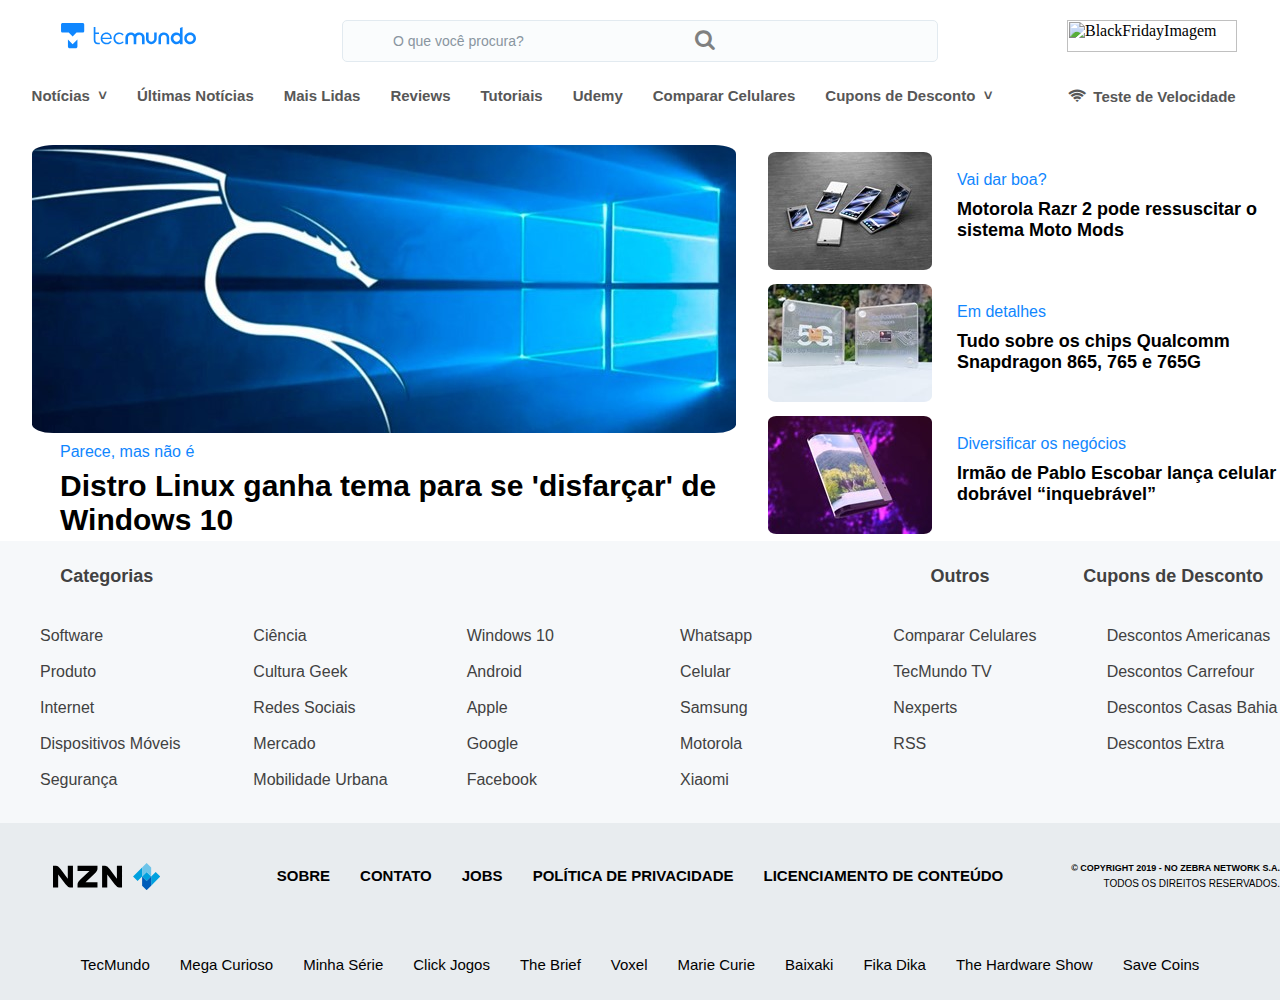
==== commit 425d4195: "Commit com footer finalizado" ====
--- a/index.html
+++ b/index.html
@@ -81,86 +81,112 @@
                 <span>Outros</span>
             </div>
             <div class="divTituloMenu3">
-                <span>Cupons de Desconto</span>
+                <span class="tituloCupons"><a href="">Cupons de Desconto</a></span>
             </div>
             <div class="divMenu1">
-                <ul>
-                    <li>Software</li>
-                    <li>Produto</li>
-                    <li>Internet</li>
-                    <li>Dispositivos Móveis</li>
-                    <li>Segurança</li>
+                <ul class="menuLine">
+                    <li class="menuLine"><a href="">Software</a></li>
+                    <br>
+                    <li class="menuLine"><a href="">Produto</a></li>
+                    <br>
+                    <li class="menuLine"><a href="">Internet</a></li>
+                    <br>
+                    <li class="menuLine"><a href="">Dispositivos Móveis</a></li>
+                    <br>
+                    <li class="menuLine"><a href="">Segurança</a></li>
+                    <br>
                 </ul>
             </div>
             <div class="divMenu2">
-                <ul>
-                    <li>Ciência</li>
-                    <li>Cultura Geek</li>
-                    <li>Redes Sociais</li>
-                    <li>Mercado</li>
-                    <li>Mobilidade Urbana</li>
+                <ul class="menuLine">
+                    <li class="menuLine"><a href="">Ciência</a></li>
+                    <br>
+                    <li class="menuLine"><a href="">Cultura Geek</a></li>
+                    <br>
+                    <li class="menuLine"><a href="">Redes Sociais</a></li>
+                    <br>
+                    <li class="menuLine"><a href="">Mercado</a></li>
+                    <br>
+                    <li class="menuLine"><a href="">Mobilidade Urbana</a></li>
                 </ul>
             </div>
             <div class="divMenu3">
-                <ul>
-                    <li>Windows 10</li>
-                    <li>Android</li>
-                    <li>Apple</li>
-                    <li>Google</li>
-                    <li>Facebook</li>
+                <ul class="menuLine">
+                    <li class="menuLine"><a href="">Windows 10</a></li>
+                    <br>
+                    <li class="menuLine"><a href="">Android</a></li>
+                    <br>
+                    <li class="menuLine"><a href="">Apple</a></li>
+                    <br>
+                    <li class="menuLine"><a href="">Google</a></li>
+                    <br>
+                    <li class="menuLine"><a href="">Facebook</a></li>
                 </ul>
             </div>
             <div class="divMenu4">
-                <ul>
-                    <li>Whatsapp</li>
-                    <li>Celular</li>
-                    <li>Samsung</li>
-                    <li>Motorola</li>
-                    <li>Xiaomi</li>
+                <ul class="menuLine">
+                    <li class="menuLine"><a href="">Whatsapp</a></li>
+                    <br>
+                    <li class="menuLine"><a href="">Celular</a></li>
+                    <br>
+                    <li class="menuLine"><a href="">Samsung</a></li>
+                    <br>
+                    <li class="menuLine"><a href="">Motorola</a></li>
+                    <br>
+                    <li class="menuLine"><a href="">Xiaomi</a></li>
                 </ul>
             </div>
             <div class="divMenu5">
-                <ul>
-                    <li>Comparar Celulares</li>
-                    <li>TecMundo TV</li>
-                    <li>Nexperts</li>
-                    <li>RSS</li>
+                <ul class="menuLine">
+                    <li class="menuLine"><a href="">Comparar Celulares</a></li>
+                    <br>
+                    <li class="menuLine"><a href="">TecMundo TV</a></li>
+                    <br>
+                    <li class="menuLine"><a href="">Nexperts</a></li>
+                    <br>
+                    <li class="menuLine"><a href="">RSS</a></li>
                 </ul>
             </div>
             <div class="divMenu6">
                 <ul>
-                    <li>Descontos Americanas</li>
-                    <li>Descontos Carrefour</li>
-                    <li>Descontos Casas Bahia</li>
-                    <li>Descontos Extra</li>
+                    <li class="menuLine"><a href="">Descontos Americanas</a></li>
+                    <br>
+                    <li class="menuLine"><a href="">Descontos Carrefour</a></li>
+                    <br>
+                    <li class="menuLine"><a href="">Descontos Casas Bahia</a></li>
+                    <br>
+                    <li class="menuLine"><a href="">Descontos Extra</a></li>
                 </ul>
             </div>
-            <div class="divLogoNZN">LOGO NZN</div>
+            <div class="divLogoNZN">
+                <svg id="logo" xmlns="http://www.w3.org/2000/svg" width="107.238" height="27.179" viewBox="0 0 107.238 27.179" class="tec--footer__logo__image" role="img" aria-label="NZN"><title>NZN</title><path d="M690.011,38.54V47.6l4.53-4.535,4.531,4.531,4.53-4.531L708.13,47.6l-9.057,9.061V47.6l-4.535,4.53L690.011,47.6l-4.531,4.526L680.954,47.6h0l4.526-4.531h0l0,0h0Z" transform="translate(-600.891 -34.009)" fill="#00a1df" fill-rule="evenodd"></path><path d="M758.02,13.592V4.531L762.546,0h.007l4.528,4.528v9.061L762.55,9.058Z" transform="translate(-668.901)" fill="#6ec4e9" fill-rule="evenodd"></path><path d="M758.02,115.584l4.526,4.526,4.535-4.53v9.061l-4.535,4.53-4.526-4.53Z" transform="translate(-668.901 -101.991)" fill="#005cb9" fill-rule="evenodd"></path><path d="M0,23.46H3.011q1.819-.009,3.873,2.448a8.745,8.745,0,0,1,.641.79l7.266,9.751V23.46h5.153V45.123H16.93q-2.074.011-4.378-3.069l-7.4-9.933v13H0Zm24.532,5.162V23.46H44.474v3.022a4.235,4.235,0,0,1-.705,2.189,13.254,13.254,0,0,1-2.276,2.715l-8.976,8.575H44.474v5.162H24.532V42.112a4.111,4.111,0,0,1,.641-2.142c.146-.248.309-.5.487-.745a16,16,0,0,1,1.693-1.9l9.129-8.7Zm39.36-5.162h5.144V45.123H66.014q-2.084.011-4.369-3.069l-7.39-9.933v13H49.092V23.46h3.031q2.066-.009,4.484,3.232L63.9,36.443Z" transform="translate(0 -20.702)" fill="currentColor" fill-rule="evenodd"></path></svg>
+            </div>
             <div class="divMenuInline1">
                 <ul class="listaInline1">
-                    <li class="liListaInline">SOBRE</li>
-                    <li class="liListaInline">CONTATO</li>
-                    <li class="liListaInline">JOBS</li>
-                    <li class="liListaInline">POLÍTICA DE PRIVACIDADE</li>
-                    <li class="liListaInline">LICENCIAMENTO DE CONTEÚDO</li>
+                    <li class="liListaInline"><a href="">SOBRE</a></li>
+                    <li class="liListaInline"><a href="">CONTATO</a></li>
+                    <li class="liListaInline"><a href="">JOBS</a></li>
+                    <li class="liListaInline"><a href="">POLÍTICA DE PRIVACIDADE</a></li>
+                    <li class="liListaInline"><a href="">LICENCIAMENTO DE CONTEÚDO</a></li>
                 </ul>
             </div>
             <div class="divPatente">
-                Texto do copyright aqui
+                <span class="patenteLinha1">© COPYRIGHT 2019 - NO ZEBRA NETWORK S.A.</span>
+                <span class="patenteLinha2">TODOS OS DIREITOS RESERVADOS.</span>
             </div>
             <div class="divMenuInline2">
                 <ul class="listaInline2">
-                    <li class="liListaInline">TecMundo</li>
-                    <li class="liListaInline">Mega Curioso</li>
-                    <li class="liListaInline">Minha Série</li>
-                    <li class="liListaInline">Click Jogos</li>
-                    <li class="liListaInline">The Brief</li>
-                    <li class="liListaInline">Voxel</li>
-                    <li class="liListaInline">Marie Curie</li>
-                    <li class="liListaInline">Baixaki</li>
-                    <li class="liListaInline">Fika Dika</li>
-                    <li class="liListaInline">The Hardware Show</li>
-                    <li class="liListaInline">Save Coins</li>
+                    <li class="liListaInline2"><a href="">TecMundo</a></li>
+                    <li class="liListaInline2"><a href="">Mega Curioso</a></li>
+                    <li class="liListaInline2"><a href="">Minha Série</a></li>
+                    <li class="liListaInline2"><a href="">Click Jogos</a></li>
+                    <li class="liListaInline2"><a href="">The Brief</a></li>
+                    <li class="liListaInline2"><a href="">Voxel</a></li>
+                    <li class="liListaInline2"><a href="">Marie Curie</a></li>
+                    <li class="liListaInline2"><a href="">Baixaki</a></li>
+                    <li class="liListaInline2"><a href="">Fika Dika</a></li>
+                    <li class="liListaInline2"><a href="">The Hardware Show</a></li>
+                    <li class="liListaInline2"><a href="">Save Coins</a></li>
                 </ul>
             </div>
         </footer>
--- a/estilo.css
+++ b/estilo.css
@@ -11,7 +11,7 @@
 .container {
     display: grid;
     width: 100%;
-    height: 100%;
+    height: 1000px;
     grid-template-columns: 3fr 1fr;
     grid-template-rows: 3fr 8fr 2fr;
     grid-template-areas: "header header" "main main" "footer footer";
@@ -275,61 +275,128 @@
     grid-template-columns: 1fr 1fr 1fr 1fr 1fr 1fr;
     grid-template-rows: 2fr 6fr 3fr 2fr;
     grid-template-areas: "TM1 . . . TM2 TM3" "M1 M2 M3 M4 M5 M6" "LNZN MI1 MI1 MI1 MI1 PT" "MI2 MI2 MI2 MI2 MI2 MI2";
+    background: #F6F8FA;
 }
 
 .divTituloMenu1 {
+    display: grid;
     grid-area: TM1;
-    border-style: solid;
+    justify-items: center;
+    align-items: center;
+    font-family: Arial;
+    color: #414141;
+    font-weight: bold;
+    font-size: 18px;
 }
 
 .divTituloMenu2 {
+    display: grid;
     grid-area: TM2;
-    border-style: solid;
+    justify-content: center;
+    align-items: center;
+    font-family: Arial;
+    color: #414141;
+    font-weight: bold;
+    font-size: 18px;
 }
 
 .divTituloMenu3 {
+    display: grid;
+    justify-items: center;
+    align-items: center;
     grid-area: TM3;
-    border-style: solid;
+    font-size: 18px;
+}
+
+.tituloCupons a {
+    font-family: Arial;
+    color: #414141;
+    text-decoration: none;
+    font-weight: bold;
+}
+
+.tituloCupons a:hover {
+    color: black;
+}
+
+.menuLine {
+    list-style-type: none;
+}
+
+.menuLine a {
+    list-style-type: none;
+    font-family: Arial;
+    text-decoration: none;
+    color: #414141;
+}
+
+.menuLine a:hover {
+    color: black;
 }
 
 .divMenu1 {
+    display: grid;
     grid-area: M1;
-    border-style: solid;
+    justify-items: space-between;
+    font-family: Arial;
+    color: #414141;
 }
 
 .divMenu2 {
+    display: grid;
     grid-area: M2;
-    border-style: solid;
+    justify-items: space-between;
+    font-family: Arial;
+    color: #414141;
 }
 
 .divMenu3 {
+    display: grid;
     grid-area: M3;
-    border-style: solid;
+    justify-items: space-between;
+    font-family: Arial;
+    color: #414141;
 }
 
 .divMenu4 {
+    display: grid;
     grid-area: M4;
-    border-style: solid;
+    justify-items: space-between;
+    font-family: Arial;
+    color: #414141;
 }
 
 .divMenu5 {
+    display: grid;
     grid-area: M5;
-    border-style: solid;
+    justify-items: space-between;
+    font-family: Arial;
+    color: #414141;
 }
 
 .divMenu6 {
+    display: grid;
     grid-area: M6;
-    border-style: solid;
+    justify-items: space-between;
+    font-family: Arial;
+    color: #414141;
 }
 
 .divLogoNZN {
+    display: grid;
     grid-area: LNZN;
-    border-style: solid;
+    justify-items: center;
+    align-items: center;
+    background: #E8ECEF;
 }
 
 .divMenuInline1 {
+    display: grid;
     grid-area: MI1;
-    border-style: solid;
+    justify-items: center;
+    align-items: center;
+    font-family: Arial;
+    background: #E8ECEF;
 }
 
 .listaInline1 {
@@ -337,31 +404,74 @@
     margin: 0;
     padding: 0;
     overflow: hidden;
-}
-
-.liListaInline {
-    float: left;
+    font-family: Arial;
+    display: flex;
+}
+
+.liListaInline a {
     padding: 15px;
     font-size: 15px;
     font-family: Arial;
     font-weight: bold;
     text-decoration: none;
-    color: #575757;
+    color: black;
+    font-family: Arial;
+}
+
+.liListaInline a:hover {
+    color: #1087FF;
 }
 
 .divPatente {
+    display: grid;
     grid-area: PT;
-    border-style: solid;
+    justify-items: end;
+    align-items: center;
+    font-family: Arial;
+    background: #E8ECEF;
+    row-gap: 5px;
+}
+
+.patenteLinha1 {
+    font-weight: bold;
+    font-size: 9px;
+    display: grid;
+    align-self: end;
+}
+
+.patenteLinha2 {
+    font-size: 10px;
+    display: grid;
+    align-self: start;
 }
 
 .divMenuInline2 {
     grid-area: MI2;
-    border-style: solid;
+    font-family: Arial;
+    display: grid;
+    align-items: center;
+    background: #E8ECEF;
+    justify-content: space-evenly;
 }
 
 .listaInline2 {
+    display: flex;
     list-style-type: none;
     margin: 0;
     padding: 0;
     overflow: hidden;
+    font-family: Arial;
+}
+
+.liListaInline2 a {
+    padding: 15px;
+    font-size: 15px;
+    font-family: Arial;
+    text-decoration: none;
+    color: black;
+    font-family: Arial;
+}
+
+.liListaInline2 a:hover {
+    color: #1087FF;
 }